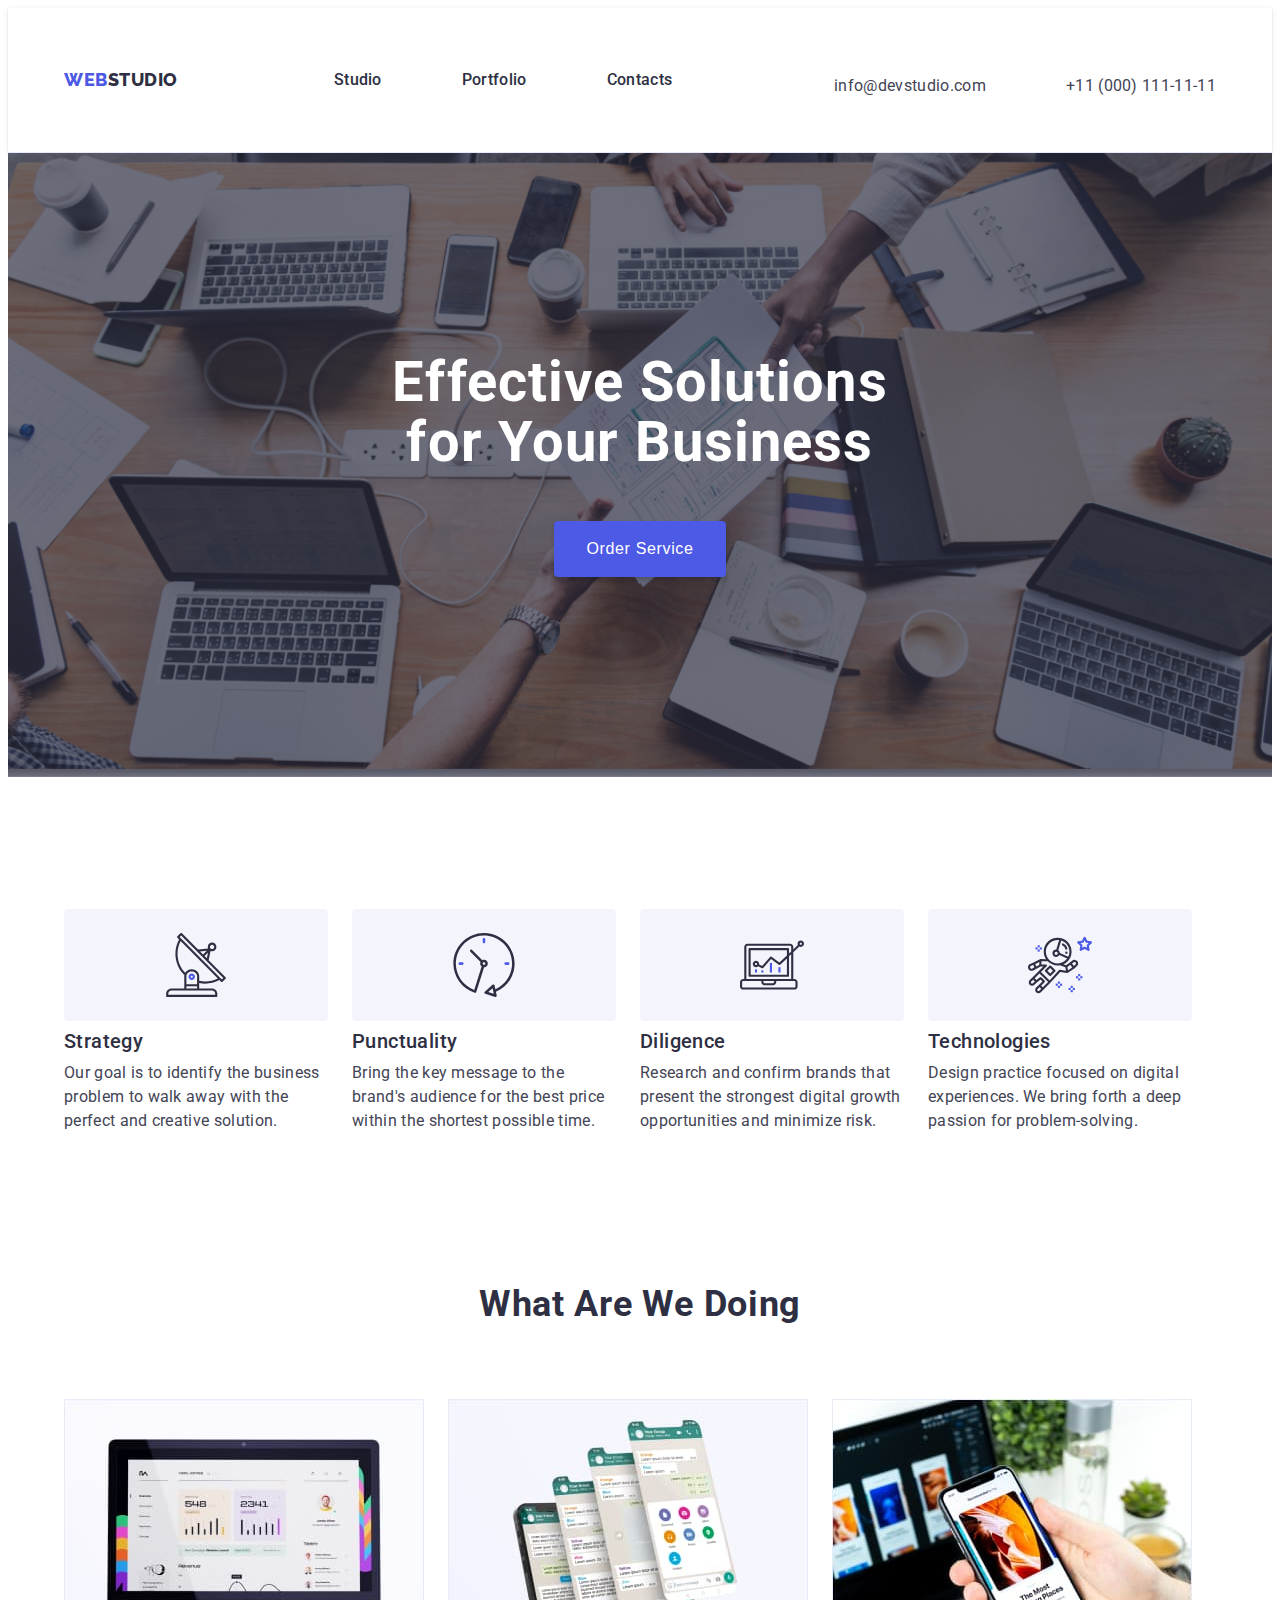
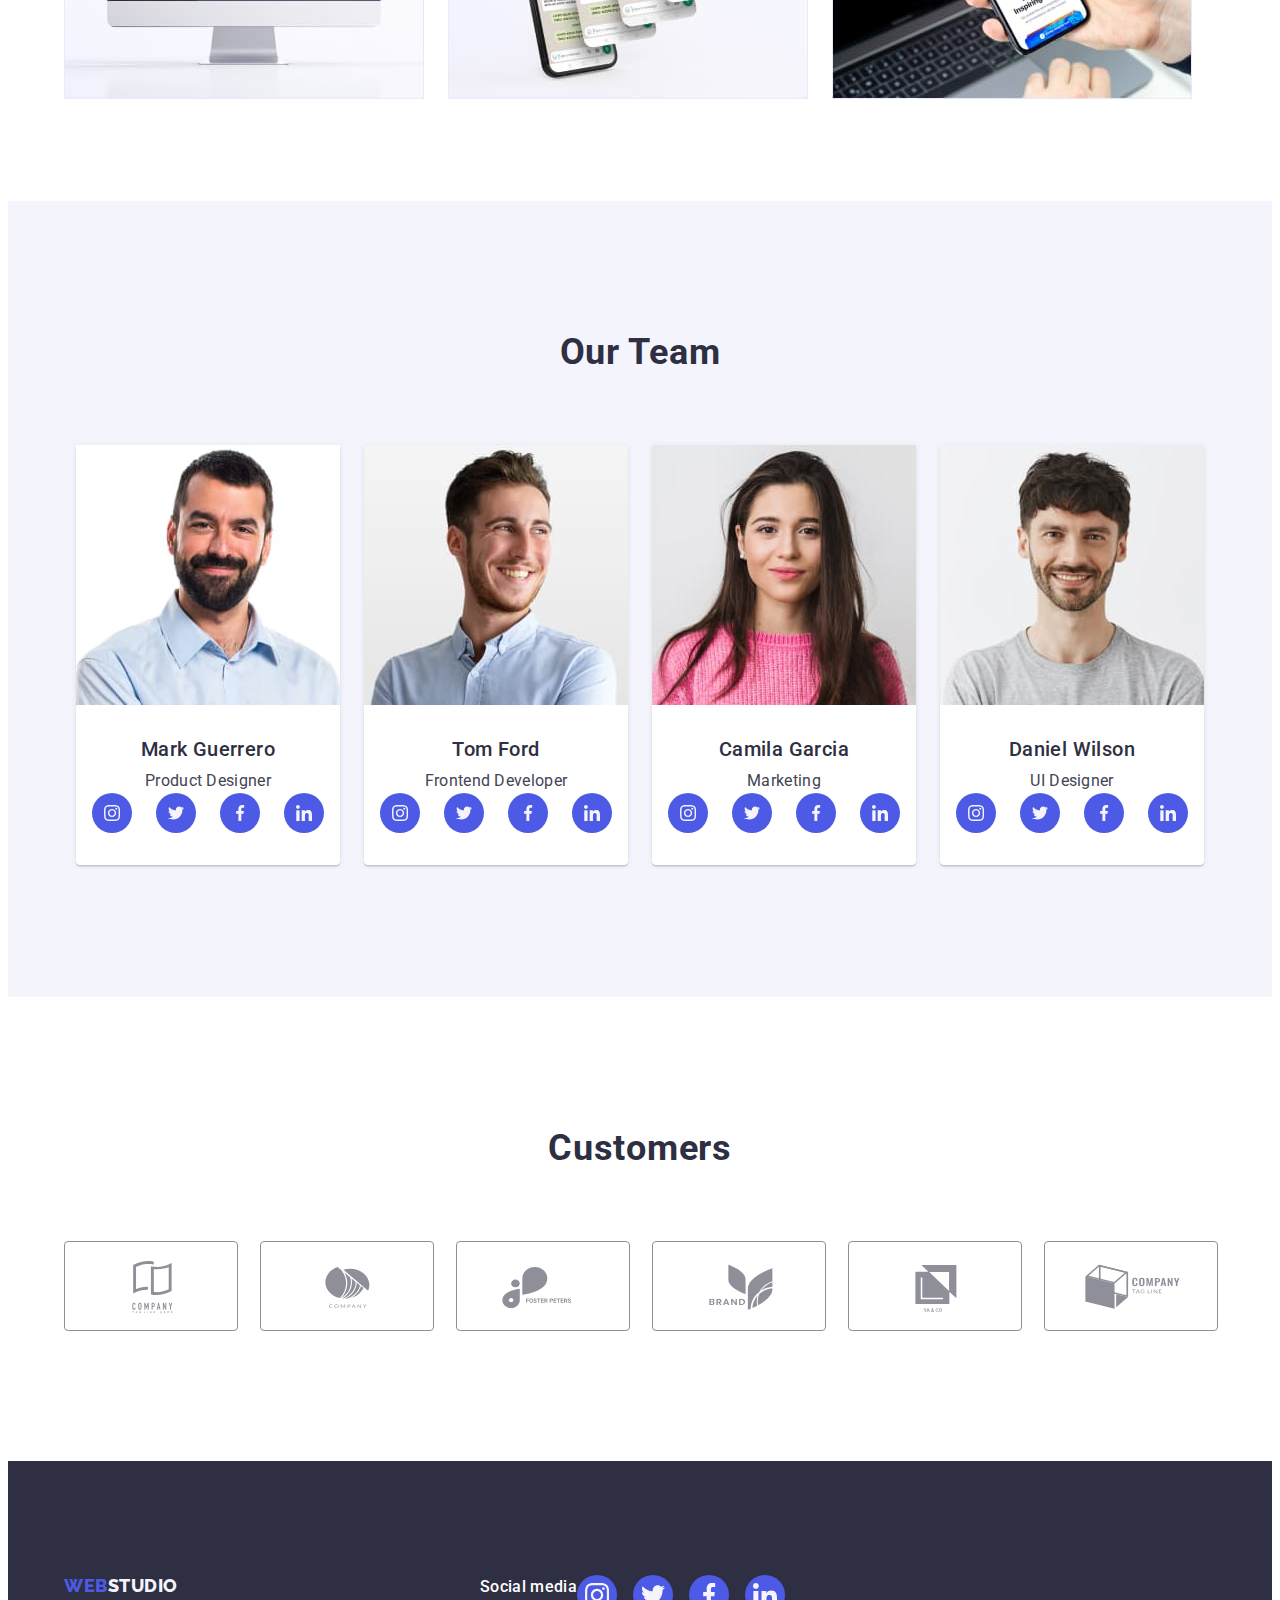
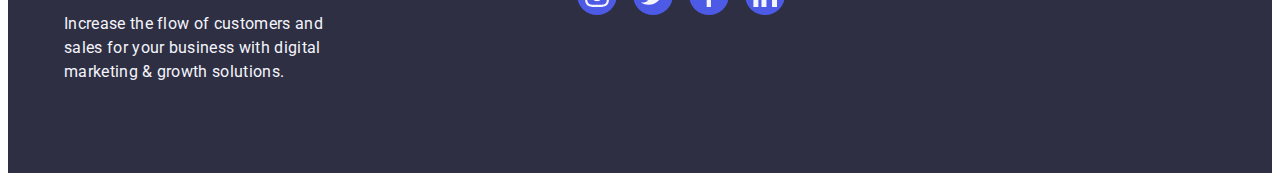
==== index.html @ e4bc9006 "Initial commit" ====
<!DOCTYPE html>
<html lang="en">
  <head>
    <meta charset="UTF-8" />
    <meta name="viewport" content="width=device-width, initial-scale=1.0" />
    <title>Webstudio</title>
    <link
      rel="stylesheet"
      href="https://cdnjs.cloudflare.com/ajax/libs/modern-normalize/2.0.0/modern-normalize.min.css"
      integrity="sha512-4xo8blKMVCiXpTaLzQSLSw3KFOVPWhm/TRtuPVc4WG6kUgjH6J03IBuG7JZPkcWMxJ5huwaBpOpnwYElP/m6wg=="
      crossorigin="anonymous"
      referrerpolicy="no-referrer"
    />
    <link rel="preconnect" href="https://fonts.googleapis.com" />
    <link rel="preconnect" href="https://fonts.gstatic.com" crossorigin />
    <link
      href="https://fonts.googleapis.com/css2?family=Raleway:wght@800&family=Roboto:wght@400;500;700&display=swap"
      rel="stylesheet"
    />
    <link rel="stylesheet" href="./css/styles.css" />
  </head>

  <body>
    <header class="header">
      <div class="container header-container">
        <nav class="page-navigation">
          <a class="logo-link link" href="./index.html"
            >Web<span class="web-logo">Studio</span></a
          >

          <ul class="menu list">
            <li class="header-menu-link">
              <a class="menu-item link" href="./index.html">Studio</a>
            </li>
            <li class="header-menu-link">
              <a class="menu-item link" href="./portfolio.html">Portfolio</a>
            </li>
            <li class="header-menu-link">
              <a class="menu-item link" href="">Contacts</a>
            </li>
          </ul>
        </nav>

        <address class="address">
          <ul class="address-list list">
            <li class="address-iteam">
              <a class="contact link" href="mailto:info@devstudio.com"
                >info@devstudio.com</a
              >
            </li>
            <li class="address-iteam">
              <a class="contact link" href="tel:+110001111111"
                >+11 (000) 111-11-11</a
              >
            </li>
          </ul>
        </address>
      </div>
    </header>

    <main>
      <!-- ===========
        SECTION_1
      =========== -->

      <section class="hero">
        <div class="container">
          <h1 class="title-hero">Effective Solutions for Your Business</h1>
          <button class="main-button" type="button">Order Service</button>
        </div>
      </section>

      <!-- ===========
          SECTION_2
      =========== -->

      <section class="second-section">
        <div class="container">
          <h2 class="visually-hidden description">Description</h2>
          <ul class="second-section-list list">
            <li class="second-section-items">
              <div class="second-section-icon">
                <svg width="64" height="64">
                  <use href="./images/icons.svg#icon-antena"></use>
                </svg>
              </div>
              <h3 class="about-us">Strategy</h3>
              <p class="about-us-description">
                Our goal is to identify the business problem to walk away with
                the perfect and creative solution.
              </p>
            </li>
            <li class="second-section-items">
              <div class="second-section-icon">
                <svg width="64" height="64">
                  <use href="./images/icons.svg#icon-clock"></use>
                </svg>
              </div>
              <h3 class="about-us">Punctuality</h3>
              <p class="about-us-description">
                Bring the key message to the brand's audience for the best price
                within the shortest possible time.
              </p>
            </li>
            <li class="second-section-items">
              <div class="second-section-icon">
                <svg width="64" height="64">
                  <use href="./images/icons.svg#icon-diagram"></use>
                </svg>
              </div>
              <h3 class="about-us">Diligence</h3>
              <p class="about-us-description">
                Research and confirm brands that present the strongest digital
                growth opportunities and minimize risk.
              </p>
            </li>
            <li class="second-section-items">
              <div class="second-section-icon">
                <svg width="64" height="64">
                  <use href="./images/icons.svg#icon-astronaut"></use>
                </svg>
              </div>
              <h3 class="about-us">Technologies</h3>
              <p class="about-us-description">
                Design practice focused on digital experiences. We bring forth a
                deep passion for problem-solving.
              </p>
            </li>
          </ul>
        </div>
      </section>

      <!-- ===========
          SECTION_3
      =========== -->

      <section class="our-service-section">
        <div class="container">
          <h2 class="title-what-we-are-doing">What are we doing</h2>
          <ul class="our-service-list list">
            <li class="photo-service-list">
              <img
                src="./images/what_we_are_doing/img1.jpg"
                width="360"
                height="300"
                alt="computer_picture"
              />
            </li>
            <li class="photo-service-list">
              <img
                src="./images/what_we_are_doing/img2.jpg"
                width="360"
                height="300"
                alt="phone_screen_picture"
              />
            </li>
            <li class="photo-service-list">
              <img
                src="./images/what_we_are_doing/img3.jpg"
                width="360"
                height="300"
                alt="phone_picture"
              />
            </li>
          </ul>
        </div>
      </section>

      <!-- ===========
          SECTION_4
      =========== -->

      <section class="team-section">
        <div class="container">
          <h2 class="our-team-title">Our Team</h2>
          <ul class="team-photo-list list">
            <li class="staff-photo">
              <img
                src="./images/employees/mark_guerrero.jpg"
                alt="employee photo"
                width="264"
                height="260"
              />
              <div class="team-container">
                <h3 class="staff-title">Mark Guerrero</h3>
                <p class="team-positions">Product Designer</p>
                <ul class="social-staff-list list">
                  <li class="staff-icons-list">
                    <a class="social-link" href="">
                      <svg class="social-icons" width="16" height="16">
                        <use href="./images/icons.svg#icon-instagram"></use>
                      </svg>
                    </a>
                  </li>
                  <li class="staff-icons-list">
                    <a class="social-link" href="">
                      <svg class="social-icons" width="16" height="16">
                        <use href="./images/icons.svg#icon-twitter"></use>
                      </svg>
                    </a>
                  </li>
                  <li class="staff-icons-list">
                    <a class="social-link" href="">
                      <svg class="social-icons" width="16" height="16">
                        <use href="./images/icons.svg#icon-facebook"></use>
                      </svg>
                    </a>
                  </li>
                  <li class="staff-icons-list">
                    <a class="social-link" href="">
                      <svg class="social-icons" width="16" height="16">
                        <use href="./images/icons.svg#icon-linkedin"></use>
                      </svg>
                    </a>
                  </li>
                </ul>
              </div>
            </li>
            <li class="staff-photo">
              <img
                src="./images/employees/tom_ford.jpg"
                alt="employee photo"
                width="264"
                height="260"
              />
              <div class="team-container">
                <h3 class="staff-title">Tom Ford</h3>
                <p class="team-positions">Frontend Developer</p>
                <ul class="social-staff-list list">
                  <li class="staff-icons-list">
                    <a class="social-link" href="">
                      <svg class="social-icons" width="16" height="16">
                        <use href="./images/icons.svg#icon-instagram"></use>
                      </svg>
                    </a>
                  </li>
                  <li class="staff-icons-list">
                    <a class="social-link" href="">
                      <svg class="social-icons" width="16" height="16">
                        <use href="./images/icons.svg#icon-twitter"></use>
                      </svg>
                    </a>
                  </li>
                  <li class="staff-icons-list">
                    <a class="social-link" href="">
                      <svg class="social-icons" width="16" height="16">
                        <use href="./images/icons.svg#icon-facebook"></use>
                      </svg>
                    </a>
                  </li>
                  <li class="staff-icons-list">
                    <a class="social-link" href="">
                      <svg class="social-icons" width="16" height="16">
                        <use href="./images/icons.svg#icon-linkedin"></use>
                      </svg>
                    </a>
                  </li>
                </ul>
              </div>
            </li>
            <li class="staff-photo">
              <img
                src="./images/employees/camila_garcia.jpg"
                alt="employee photo"
                width="264"
                height="260"
              />
              <div class="team-container">
                <h3 class="staff-title">Camila Garcia</h3>
                <p class="team-positions">Marketing</p>
                <ul class="social-staff-list list">
                  <li class="staff-icons-list">
                    <a class="social-link" href="">
                      <svg class="social-icons" width="16" height="16">
                        <use href="./images/icons.svg#icon-instagram"></use>
                      </svg>
                    </a>
                  </li>
                  <li class="staff-icons-list">
                    <a class="social-link" href="">
                      <svg class="social-icons" width="16" height="16">
                        <use href="./images/icons.svg#icon-twitter"></use>
                      </svg>
                    </a>
                  </li>
                  <li class="staff-icons-list">
                    <a class="social-link" href="">
                      <svg class="social-icons" width="16" height="16">
                        <use href="./images/icons.svg#icon-facebook"></use>
                      </svg>
                    </a>
                  </li>
                  <li class="staff-icons-list">
                    <a class="social-link" href="">
                      <svg class="social-icons" width="16" height="16">
                        <use href="./images/icons.svg#icon-linkedin"></use>
                      </svg>
                    </a>
                  </li>
                </ul>
              </div>
            </li>
            <li class="staff-photo">
              <img
                src="./images/employees/daniel_wilson.jpg"
                alt="employee photo"
                width="264"
                height="260"
              />
              <div class="team-container">
                <h3 class="staff-title">Daniel Wilson</h3>
                <p class="team-positions">UI Designer</p>
                <ul class="social-staff-list list">
                  <li class="staff-icons-list">
                    <a class="social-link" href="">
                      <svg class="social-icons" width="16" height="16">
                        <use href="./images/icons.svg#icon-instagram"></use>
                      </svg>
                    </a>
                  </li>
                  <li class="staff-icons-list">
                    <a class="social-link" href="">
                      <svg class="social-icons" width="16" height="16">
                        <use href="./images/icons.svg#icon-twitter"></use>
                      </svg>
                    </a>
                  </li>
                  <li class="staff-icons-list">
                    <a class="social-link" href="">
                      <svg class="social-icons" width="16" height="16">
                        <use href="./images/icons.svg#icon-facebook"></use>
                      </svg>
                    </a>
                  </li>
                  <li class="staff-icons-list">
                    <a class="social-link" href="">
                      <svg class="social-icons" width="16" height="16">
                        <use href="./images/icons.svg#icon-linkedin"></use>
                      </svg>
                    </a>
                  </li>
                </ul>
              </div>
            </li>
          </ul>
        </div>
      </section>

      <!-- =====SECTION 5=====
      =================== -->

      <section class="logos-section">
        <div class="container logo-company-div">
          <h2 class="customers-title">Customers</h2>
          <ul class="logo-company list">
            <li class="logo-company-list">
              <a class="logo-company-link" href="">
                <svg class="logo-company-svg" width="104" height="56">
                  <use href="./images/icons.svg#icon-logo-company-1"></use>
                </svg>
              </a>
            </li>
            <li class="logo-company-list">
              <a class="logo-company-link" href="">
                <svg class="logo-company-svg" width="104" height="56">
                  <use href="./images/icons.svg#icon-logo-company-2"></use>
                </svg>
              </a>
            </li>
            <li class="logo-company-list">
              <a class="logo-company-link" href="">
                <svg class="logo-company-svg" width="104" height="56">
                  <use href="./images/icons.svg#icon-logo-company-3"></use>
                </svg>
              </a>
            </li>
            <li class="logo-company-list">
              <a class="logo-company-link" href="">
                <svg class="logo-company-svg" width="104" height="56">
                  <use href="./images/icons.svg#icon-logo-company-4"></use>
                </svg>
              </a>
            </li>
            <li class="logo-company-list">
              <a class="logo-company-link" href="">
                <svg class="logo-company-svg" width="104" height="56">
                  <use href="./images/icons.svg#icon-logo-company-5"></use>
                </svg>
              </a>
            </li>
            <li class="logo-company-list">
              <a class="logo-company-link" href="">
                <svg class="logo-company-svg" width="104" height="56">
                  <use href="./images/icons.svg#icon-logo-company-6"></use>
                </svg>
              </a>
            </li>
          </ul>
        </div>
      </section>
    </main>
    <!-- ===========
          FOOTER
      =========== -->
    <footer class="footer-figuration">
      <div class="footer-container container">
        <div class="logo-footer-div">
          <a class="logo-footer-link logo-link link" href="./index.html"
            >Web<span class="web-logo-footer">Studio</span></a
          >
          <p class="footer-text">
            Increase the flow of customers and sales for your business with
            digital marketing & growth solutions.
          </p>
        </div>
        <div class="social-links-footer">
          <p class="social-media-paragraph">Social media</p>
          <ul class="social-staff-list-footer list">
            <li class="staff-icons-list-footer">
              <a class="social-link-footer" href="">
                <svg class="social-icons-footer" width="24" height="24">
                  <use href="./images/icons.svg#icon-instagram"></use>
                </svg>
              </a>
            </li>
            <li class="staff-icons-list-footer">
              <a class="social-link-footer" href="">
                <svg class="social-icons-footer" width="24" height="24">
                  <use href="./images/icons.svg#icon-twitter"></use>
                </svg>
              </a>
            </li>
            <li class="staff-icons-list-footer">
              <a class="social-link-footer" href="">
                <svg class="social-icons-footer" width="24" height="24">
                  <use href="./images/icons.svg#icon-facebook"></use>
                </svg>
              </a>
            </li>
            <li class="staff-icons-list-footer">
              <a class="social-link-footer" href="">
                <svg class="social-icons-footer" width="24" height="24">
                  <use href="./images/icons.svg#icon-linkedin"></use>
                </svg>
              </a>
            </li>
          </ul>
        </div>
      </div>
    </footer>
  </body>
</html>
---- css/styles.css ----
/* ---ROOTS--- */

:root {
    --main-text-font: "Roboto", sans-serif;
    --secondary-text-font: "Raleway", sans-serif;
    --main-text-color: #2E2F42;
    --secondary-text-color: #434455;
    --additional-text-color: #FFF;
    --white-background-color: #FFF;
    --navy-background-color: #2E2F42;
    --additional-background-color: #F4F4FD;
    --cornflower-color: #E7E9FC;
    --purple-color: #4D5AE5;
    --ocean-button-color: #404BBF;
    --lightslate-color: #8E8F99; 
}

/* ----GENERAL---- */

.list {
    list-style: none;
}

.link {
    text-decoration: none;
}

body {
    font-family: var(--main-text-font);
    background-color: #FFF;
    font-size: 36px;
    line-height: 1.1;
    color: var(--secondary-text-color);
}

h1,h2,h3,p {
    margin-top: 0;
    margin-bottom: 0;
}

ul,ol {
    margin-top: 0;
    margin-bottom: 0;
    padding-left: 0;
}

img {
    display: block;
    max-width: 100%;
}

button {
    cursor: pointer;
}

/* -----HEADER---- */


.container {
    max-width: 1152px;
    padding: 12px 12px;
    margin: 0 auto;
}

.header {
border-bottom: 1px solid var(--cornflower-color);
box-shadow: 0px 2px 1px rgba(46, 47, 66, 0.08), 0px 1px 1px rgba(46, 47, 66, 0.16), 0px 1px 6px rgba(46, 47, 66, 0.08);
}

.header-container {
display: flex;
justify-content: space-between;
align-items: center;
}

.page-navigation{
    padding: 24px 0px;
    display: flex;
    align-items: center;
}

.logo-link {
    margin-right: 76px;
    font-family: var(--secondary-text-font);
    color: #4D5AE5;
    font-size: 18px;
    font-weight: 800;
    line-height: 1.17;
    letter-spacing: 0.54px;
    text-transform: uppercase;
    /* padding: 24px 0px; */
    display: flex;

}

.web-logo {
    color: #2E2F42;
    display: flex;
}

.web-logo-footer {
    color: #F4F4FD;
}

.menu {
    color: var(--main-text-color);
    font-size: 18px;
    font-weight: 800;
    line-height: 1.16;
    letter-spacing: 0.54px;
    display: flex;
    align-items: center;
    gap: 40px;
}
.menu:not(:first-child) {
    margin-left: 40px;
}
.menu-item {
    color: var(--main-text-color);
    font-family: var(--main-text-font);
    font-size: 16px;
    font-weight: 500;
    line-height: 1.5;
    letter-spacing: 0.32px;
    padding: 24px 0;
}

.menu-item:active,
.menu-item:hover,
.menu-item:focus {
    color: var(--ocean-button-color);
    text-decoration: underline;
    border: 1px solid transparent;
}


.header-menu-link {
margin-left: 40px;
padding: 24px 0;
}

.contact {
    color: var(--secondary-text-color);
    font-size: 16px;
    font-weight: 400;
    line-height: 1.5;
    letter-spacing: 0.32px;
    padding: 24px 0px;
    margin-left: 40px;
}

.contact:hover,
.contact:focus,
.contact:active {
    color: var(--ocean-button-color);
}


.title-hero {
    margin-left: auto;
    margin-right: auto;
    margin-bottom: 48px;
    font-size: 56px;
    font-weight: 700;
    line-height: 1.07;
    letter-spacing: 1.12px;
    color: var(--additional-text-color);
    text-align: center;
    max-width: 496px;
}

.address {
    font-style: normal;
}

.address-list {
    color: var(--secondary-text-color);
    display: flex;
    gap: 40px;
    
}

/* ----MAIN---- */

.hero {

    /* text-align: center; */
    margin: 0 auto;
    padding: 188px 0;
    font-size: 56px;
    font-weight: 700;
    letter-spacing: 0.02em;
    line-height: 1.07;
    max-width: 1440px;
    background-size: cover;
    background-image: linear-gradient(rgba(46, 47, 66, 0.7), rgba(46, 47, 66, 0.7)), url(../images/icons/people-office\.jpg);
    color: var(--white-background-color);
    background-repeat: no-repeat;
    background-position: center;
}

.main-button {
    display: block;
    margin: 0 auto;
    min-width: 169px;
    height: 56px;
    border: none;
    box-shadow: 0px 4px 4px 0px rgba(0, 0, 0, 0.15);
    border-radius: 4px;
    padding: 16px 32px;
    font-size: 16px;
    font-weight: 500;
    letter-spacing: 0.04em;
    line-height: 1.5;
    background-color: var(--purple-color);
    color: var(--additional-text-color);
}



.main-button:hover,
.main-button:focus {
    background-color: var(--ocean-button-color);
}

.main-portfolio-title {
margin-bottom: 8px;
}

.portfolio-buttons {
    display: flex;
    justify-content: center;
    gap: 24px;
    margin-bottom: 72px;
}


.second-page-button {
    font-family: var(--main-text-font);
    padding: 12px 24px;
    font-weight: 500;
    font-size: 16px;
    line-height: 1.5;
    letter-spacing: 0.04em;
    border-radius: 4px;
    border: 1px solid var(--cornflower-color);
    color: var(--purple-color);
    background: var(--additional-background-color);
}

.second-page-button:hover,
.second-page-button:focus {
    box-shadow:0px 3px 1px rgba(0, 0, 0, 0.1),
        0px 2px 1px rgba(0, 0, 0, 0.08),
        0px 2px 2px rgba(0, 0, 0, 0.12);
    background-color: var(--ocean-button-color);
    color: var(--additional-text-color);
    border: 1px solid transparent;
}

/* =========--SECTION_2--========= */

.second-section {
/* margin-top: 120px; */
padding: 120px 0;
}

.second-section-list {
display: flex;
gap: 24px;
margin-bottom: 8px;

}

.second-section-items {
    flex-basis: 264px;
    /* flex-basis:calc(( 100% - 24px * 3 ) / 4 ); */
}

.second-section-icon{
    background-color: var(--additional-background-color);
    height: 112px;
    display: flex;
    justify-content: center;
    align-items: center;
    margin-bottom: 8px;
    border-radius: 4px;
}
.description {
    margin-bottom: 8px;
}

.visually-hidden {
    position: absolute;
    width: 1px;
    height: 1px;
    margin: -1px;
    border: 0;
    padding: 0;

    white-space: nowrap;
    clip-path: inset(100%);
    clip: rect(0 0 0 0);
    overflow: hidden;
}



.about-us {
    font-weight: 500;
    font-size: 20px;
    line-height: 1.2;
    letter-spacing: 0.02em;
    color: var(--main-text-color);
    margin-bottom: 8px;
    
}


.about-us-description {
    font-size: 16px;
    line-height: 1.5;
    letter-spacing: 0.02em;

}

.our-service-section {
    padding-bottom: 90px;
}

.our-service-list {
    display: flex;
    gap: 24px;

}

.service-list {
    width: calc((100% - 48px) / 3);
    font-family: var(--main-text-font);
    font-size: 20px;
    font-weight: 500;
    line-height: 1.2;
    letter-spacing: 0.4px;
    margin-bottom: 8px;
}

.title-what-we-are-doing {

    font-size: 36px;
    font-weight: 700;
    line-height: 1.11;
    letter-spacing: 0.72px;
    text-transform: capitalize;
    text-align: center;
    padding-bottom: 2px;
    color: var(--main-text-color);
    margin-bottom: 72px;
}


.team-section {
    /* color: var(--main-text-color); */
    background-color: var(--additional-background-color);
    padding: 120px 0;
}

.our-team-title {

    font-size: 36px;
    font-weight: 700;
    line-height: 1.11;
    letter-spacing: 0.72px;
    text-transform: capitalize;
    text-align: center;
    color: var(--main-text-color);
    margin-bottom: 72px;

}

.team-positions {
    text-align: center;
    font-size: 16px;
    font-weight: 400;
    line-height: 1.5;
    letter-spacing: 0.32px;
    color: var(--secondary-text-color);

}

.staff-title {
    text-align: center;
    font-size: 20px;
    font-weight: 500;
    line-height: 1.2;
    letter-spacing: 0.4px;
    color: var(--main-text-color);
    margin-bottom: 8px;

}

.staff-photo {
    background-color: #FFF;
    /* width: calc((100% - 72px) / 4); */
    gap: 24px;
    border-radius: 0px 0px 4px 4px;
    box-shadow: 0px 2px 1px 0px rgba(46, 47, 66, 0.08), 0px 1px 1px 0px rgba(46, 47, 66, 0.16), 0px 1px 6px 0px rgba(46, 47, 66, 0.08);
}

.social-link {
    display: flex;
    justify-content: center;
    align-items: center;
    border-radius: 50%;
    width: 100%;
    height: 100%;
    background-color: var(--purple-color);
}

.social-link:hover,
.social-link:focus {
    background-color: var(--ocean-button-color);
}

.social-links-footer {
    display: flex;
}

.social-link-footer {
    display: flex;
    justify-content: center;
    align-items: center;
    border-radius: 50%;
    width: 100%;
    height: 100%;
    background-color: var(--purple-color);  
}

.social-link-footer:hover,
.social-link-footer:focus {
    background-color: #31d0aa;
}

.social-staff-list {
    display: flex;
    gap: 24px;
    justify-content: center;
}

.team-photo-list {
    display: flex;
    gap: 24px;
    justify-content: center;
}

.team-container {
    padding: 32px 0;
    text-align: center;
}

.photo-service-list {
    font-size: 20px;
    font-weight: 500;
    line-height: 1.2;
    letter-spacing: 0.4px;
    color: var(--navy-background-color);

}

.service-list-mark {
    font-size: 16px;
    font-weight: 400;
    line-height: 1.5;
    letter-spacing: 0.32px;
    color: var(--secondary-text-color);
}

.customers-title {

    margin-bottom:72px;
    font-size: 36px;
    font-weight: 700;
    letter-spacing: 0.72px;
    line-height: 1.11;
    text-align: center;
    text-transform: capitalize;
    color: var(--main-text-color);
}

.logos-section {
    padding-bottom: 120px;
    padding-top: 120px;
}

.logo-company {
    display: flex;
    gap: 24px;
    justify-content: center;
}

.logo-company-list {
    width: calc((100% - 120px) / 6);
    height: 88px;
}

.logo-company-link {
    width: 100%;
    height: 100%;
    border: 1px solid #8e8f99;
    border-radius:4px;
    display: flex;
    align-items: center;
    justify-content: center;
    color: var(--lightslate-color);
}

.logo-company-link:hover,
.logo-company-link:focus {
    border-color: var(--ocean-button-color);
    color: var(--ocean-button-color);
}

.logo-company-svg {
    fill: currentColor;
}


.footer-figuration {
    background-color: var(--navy-background-color);
    height: 312px;
    padding: 0 0;
}

.footer-text {
    margin-bottom: 100px;
    font-size: 16px;
    font-weight: 400;
    line-height: 1.5;
    letter-spacing: 0.32px;
    color: var(--additional-background-color);
    max-width: 296px;
}

.logo-footer-link {
    display: inline-block;
    margin-top: 102px;
    margin-bottom: 16px;
}

.social-media-footer-title{
    color: var(--main-text-color);
}

.footer-container {
    display: flex;
    align-items: baseline;
}

.logo-footer-div {
    margin-right: 120px;
}


.gallery-item {
flex-basis: calc((100% - 48px) / 3);
}

.gallery-item-link {
    display: block;
}
.gallery-item-link:hover,
.gallery-item-link:focus{
box-shadow: 0px 1px 6px rgba(46, 47, 66, 0.08),
    0px 1px 1px rgba(46, 47, 66, 0.16),
    0px 2px 1px rgba(46, 47, 66, 0.08);
}

.gallery-content {
border: 1px solid var(--cornflower-color);
padding: 32px 16px;
border-top: none;
margin-bottom: 8px;
}

.gallery {
display: flex;
flex-wrap: wrap;
gap: 48px 24px;
margin-bottom: 120px;
}

.main-section {
padding-top: 96px;
padding-bottom: 120px;
}

.social-links-footer{
display: flex;
}

.social-icons{
fill: var(--additional-background-color);
}

.social-media-paragraph {
    font-weight: 500;
    font-size: 16px;
    line-height: 1.5;
    letter-spacing: 0.02em;
    color: var(--additional-text-color);
    margin-bottom: 16px;
}
.social-staff-list-footer {
    display: flex;
    gap: 16px;
}

.staff-icons-list {
    width: 40px;
    height: 40px;    
}

.staff-icons-list-footer {
    width: 40px;
    height: 40px;
}

.social-icons-footer {
fill: var(--additional-background-color);
}
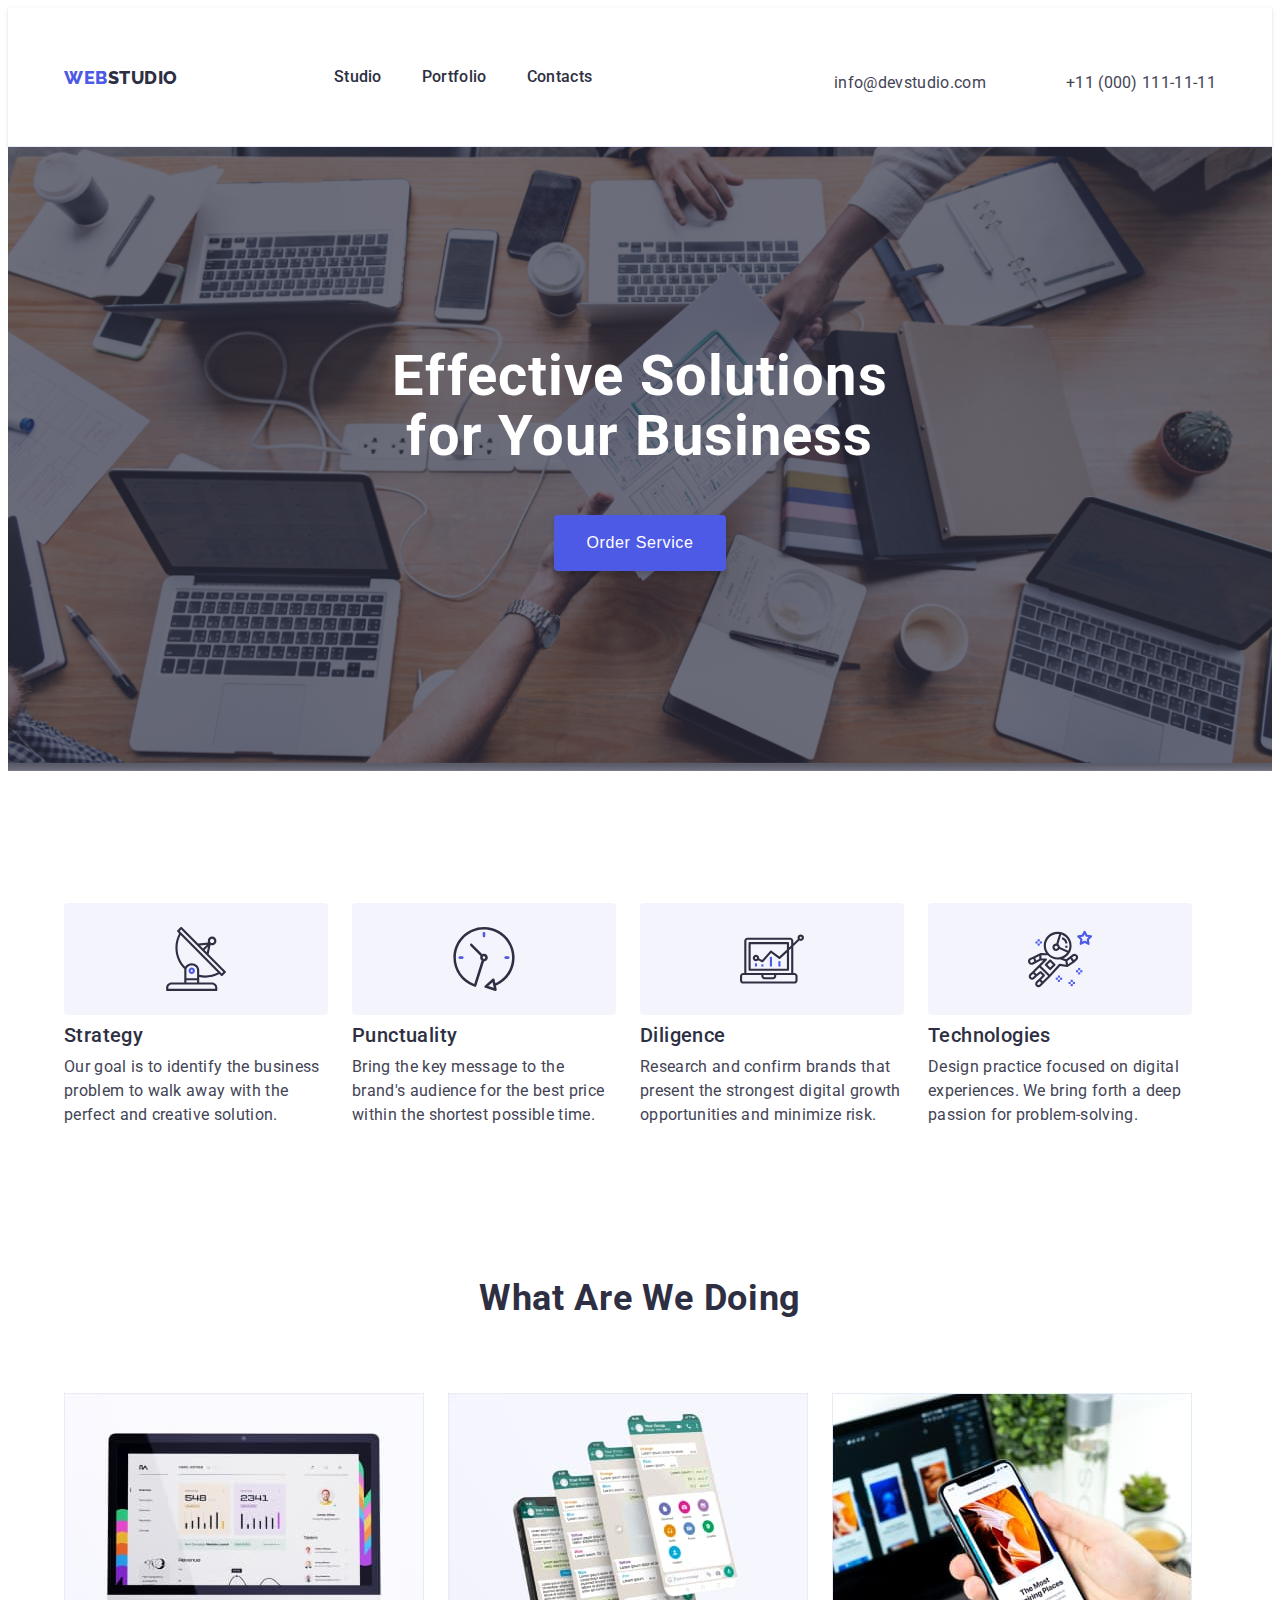
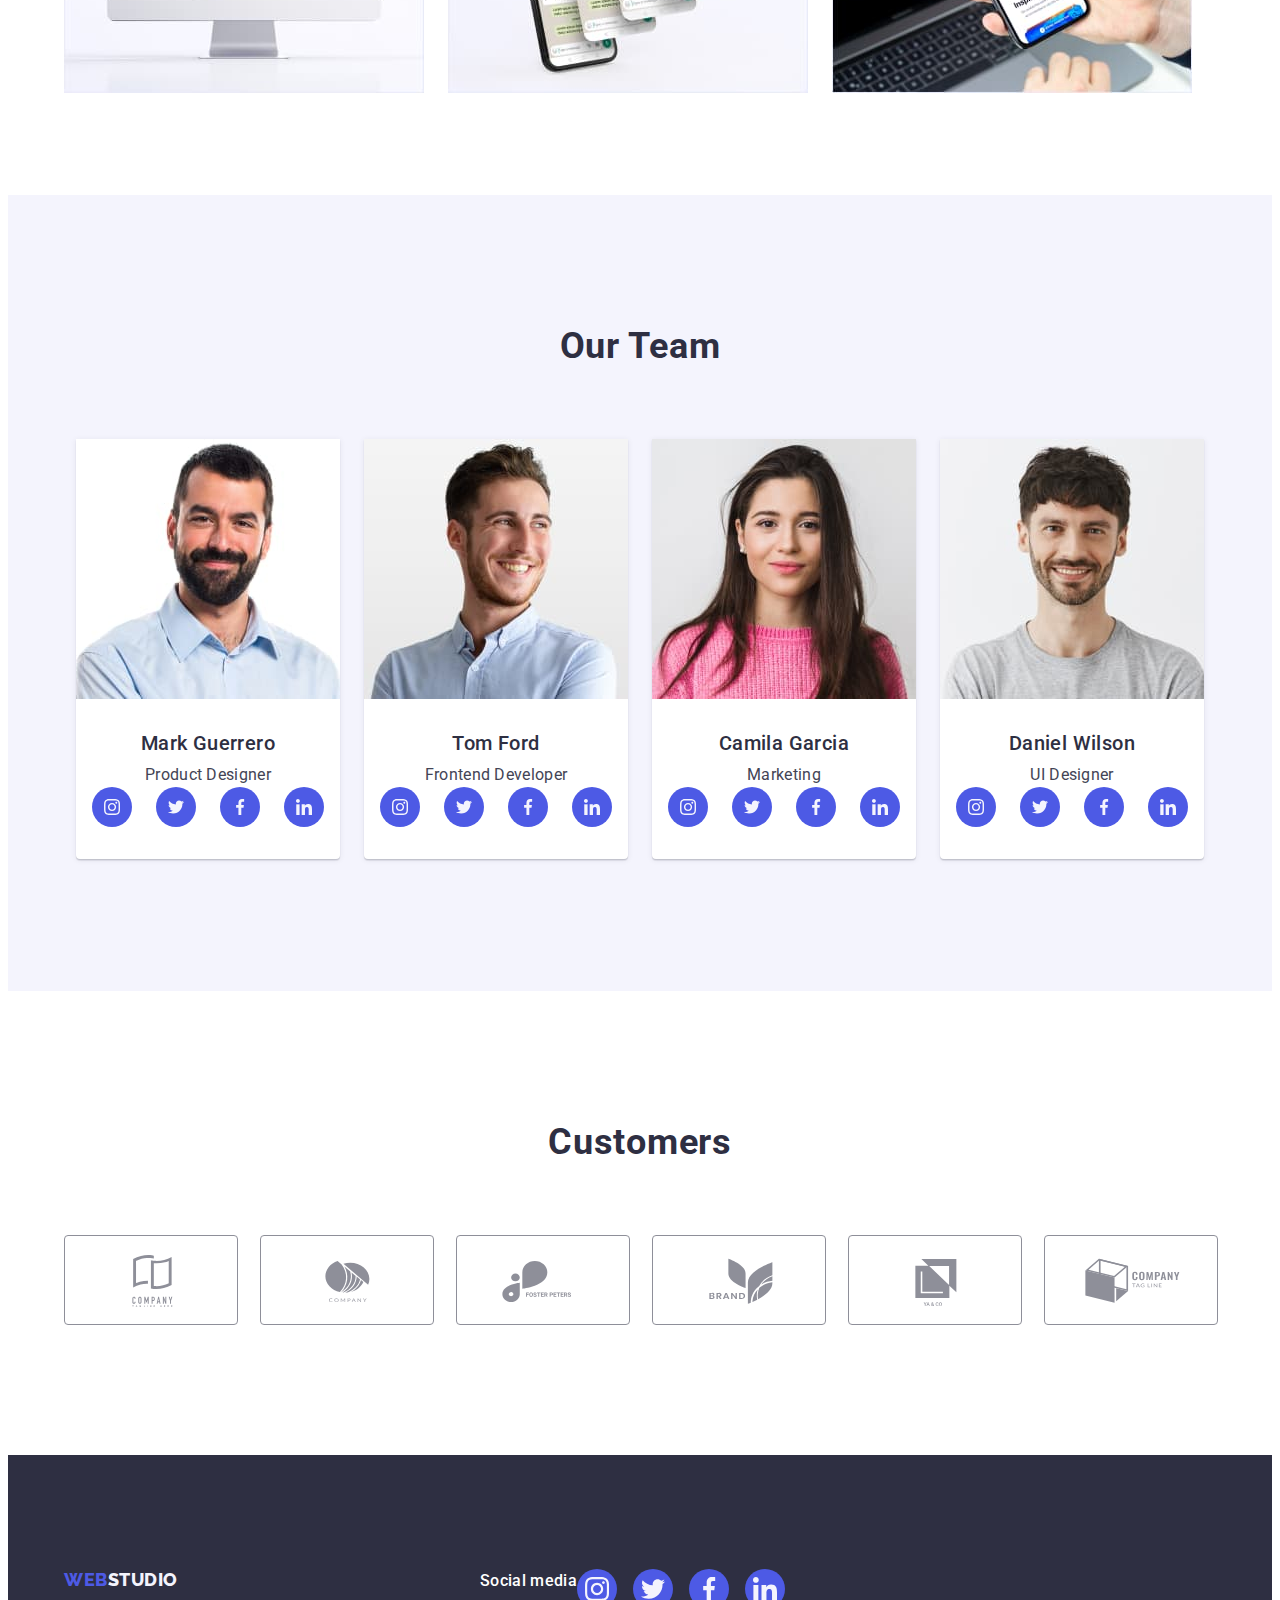
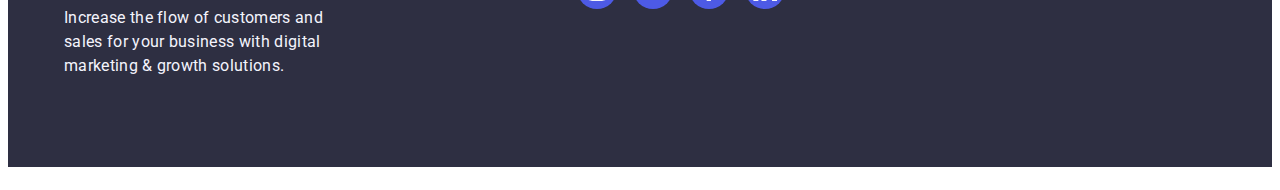
==== commit 286add94: "push" ====
--- a/index.html
+++ b/index.html
@@ -30,13 +30,17 @@
 
           <ul class="menu list">
             <li class="header-menu-link">
-              <a class="menu-item link" href="./index.html">Studio</a>
+              <a class="menu-item nav-active-link link" href="./index.html"
+                >Studio</a
+              >
             </li>
             <li class="header-menu-link">
-              <a class="menu-item link" href="./portfolio.html">Portfolio</a>
+              <a class="menu-item nav-active-link link" href="./portfolio.html"
+                >Portfolio</a
+              >
             </li>
             <li class="header-menu-link">
-              <a class="menu-item link" href="">Contacts</a>
+              <a class="menu-item nav-active-link link" href="">Contacts</a>
             </li>
           </ul>
         </nav>
@@ -66,7 +70,9 @@
       <section class="hero">
         <div class="container">
           <h1 class="title-hero">Effective Solutions for Your Business</h1>
-          <button class="main-button" type="button">Order Service</button>
+          <button class="main-button" type="button" data-modal-open>
+            Order Service
+          </button>
         </div>
       </section>
 
@@ -416,28 +422,28 @@
         <div class="social-links-footer">
           <p class="social-media-paragraph">Social media</p>
           <ul class="social-staff-list-footer list">
-            <li class="staff-icons-list-footer">
+            <li class="icons-list-footer">
               <a class="social-link-footer" href="">
                 <svg class="social-icons-footer" width="24" height="24">
                   <use href="./images/icons.svg#icon-instagram"></use>
                 </svg>
               </a>
             </li>
-            <li class="staff-icons-list-footer">
+            <li class="icons-list-footer">
               <a class="social-link-footer" href="">
                 <svg class="social-icons-footer" width="24" height="24">
                   <use href="./images/icons.svg#icon-twitter"></use>
                 </svg>
               </a>
             </li>
-            <li class="staff-icons-list-footer">
+            <li class="icons-list-footer">
               <a class="social-link-footer" href="">
                 <svg class="social-icons-footer" width="24" height="24">
                   <use href="./images/icons.svg#icon-facebook"></use>
                 </svg>
               </a>
             </li>
-            <li class="staff-icons-list-footer">
+            <li class="icons-list-footer">
               <a class="social-link-footer" href="">
                 <svg class="social-icons-footer" width="24" height="24">
                   <use href="./images/icons.svg#icon-linkedin"></use>
@@ -448,5 +454,15 @@
         </div>
       </div>
     </footer>
+    <div class="modal is-hidden" data-modal>
+      <div class="backdrop">
+        <button class="close-button" type="button" data-modal-close>
+          <svg class="modal-btn-close">
+            <use href="./images/icons.svg#icon-close-cross"></use>
+          </svg>
+        </button>
+      </div>
+    </div>
+    <script src="./js/modal.js"></script>
   </body>
 </html>
--- a/css/styles.css
+++ b/css/styles.css
@@ -10,9 +10,12 @@
     --navy-background-color: #2E2F42;
     --additional-background-color: #F4F4FD;
     --cornflower-color: #E7E9FC;
+    --dairy-color: #FCFCFC;
     --purple-color: #4D5AE5;
     --ocean-button-color: #404BBF;
     --lightslate-color: #8E8F99; 
+    --timing-function: cubic-bezier(0.4, 0, 0.2, 1);
+    --duration: 250ms;
 }
 
 /* ----GENERAL---- */
@@ -103,36 +106,47 @@
 }
 
 .menu {
-    color: var(--main-text-color);
-    font-size: 18px;
-    font-weight: 800;
-    line-height: 1.16;
-    letter-spacing: 0.54px;
+    font-size: 16px;
+    font-weight: 500;
+    line-height: 1.15;
+    letter-spacing: 0.32px;
     display: flex;
     align-items: center;
-    gap: 40px;
-}
+}
+
 .menu:not(:first-child) {
     margin-left: 40px;
 }
+
 .menu-item {
     color: var(--main-text-color);
-    font-family: var(--main-text-font);
-    font-size: 16px;
-    font-weight: 500;
-    line-height: 1.5;
-    letter-spacing: 0.32px;
-    padding: 24px 0;
-}
-
-.menu-item:active,
+    display: inline-block;
+    transition-property: color;
+    transition-duration: transform var(--duration);
+    transition-timing-function: var(--timing-function);
+    
+}
 .menu-item:hover,
 .menu-item:focus {
     color: var(--ocean-button-color);
-    text-decoration: underline;
-    border: 1px solid transparent;
-}
-
+}
+
+.nav-active-link {
+    position: relative;
+}
+
+.nav-active-link::after {
+    position: absolute;
+    left: 0;
+    bottom: -1px;
+    /* top: calc(100% - 4px); */
+    display: block;
+    content: ;
+    width: 100%;
+    height: 4px;
+    border-radius: 2px;
+    color: var(--ocean-button-color);
+}
 
 .header-menu-link {
 margin-left: 40px;
@@ -147,11 +161,13 @@
     letter-spacing: 0.32px;
     padding: 24px 0px;
     margin-left: 40px;
+    transition-property: color;
+    transition-duration: transform var(--duration);
+    transition-timing-function: var(--timing-function);
 }
 
 .contact:hover,
-.contact:focus,
-.contact:active {
+.contact:focus {
     color: var(--ocean-button-color);
 }
 
@@ -214,6 +230,9 @@
     line-height: 1.5;
     background-color: var(--purple-color);
     color: var(--additional-text-color);
+    transition-duration: transform var(--duration);
+    transition-property: color;
+    transition-timing-function: var(--timing-function);
 }
 
 
@@ -224,7 +243,7 @@
 }
 
 .main-portfolio-title {
-margin-bottom: 8px;
+    margin-bottom: 8px;
 }
 
 .portfolio-buttons {
@@ -246,13 +265,16 @@
     border: 1px solid var(--cornflower-color);
     color: var(--purple-color);
     background: var(--additional-background-color);
+    transition-duration: transform var(--duration);
+    transition-property: color;
+    transition-timing-function: var(--timing-function);
 }
 
 .second-page-button:hover,
 .second-page-button:focus {
     box-shadow:0px 3px 1px rgba(0, 0, 0, 0.1),
-        0px 2px 1px rgba(0, 0, 0, 0.08),
-        0px 2px 2px rgba(0, 0, 0, 0.12);
+    0px 2px 1px rgba(0, 0, 0, 0.08),
+    0px 2px 2px rgba(0, 0, 0, 0.12);
     background-color: var(--ocean-button-color);
     color: var(--additional-text-color);
     border: 1px solid transparent;
@@ -277,7 +299,7 @@
     /* flex-basis:calc(( 100% - 24px * 3 ) / 4 ); */
 }
 
-.second-section-icon{
+.second-section-icon {
     background-color: var(--additional-background-color);
     height: 112px;
     display: flex;
@@ -331,11 +353,14 @@
 .our-service-list {
     display: flex;
     gap: 24px;
-
+    font-size: 20px;
+    font-weight: 500;
+    line-height: 1.2;
+    letter-spacing: 0.4px;
+    width: calc((100% - 24px * 2px) / 3);
 }
 
 .service-list {
-    width: calc((100% - 48px) / 3);
     font-family: var(--main-text-font);
     font-size: 20px;
     font-weight: 500;
@@ -345,7 +370,6 @@
 }
 
 .title-what-we-are-doing {
-
     font-size: 36px;
     font-weight: 700;
     line-height: 1.11;
@@ -365,7 +389,6 @@
 }
 
 .our-team-title {
-
     font-size: 36px;
     font-weight: 700;
     line-height: 1.11;
@@ -414,6 +437,9 @@
     width: 100%;
     height: 100%;
     background-color: var(--purple-color);
+    transition-duration: transform var(--duration);
+    transition-property: color;
+    transition-timing-function: var(--timing-function);
 }
 
 .social-link:hover,
@@ -423,6 +449,7 @@
 
 .social-links-footer {
     display: flex;
+    text-align: center;
 }
 
 .social-link-footer {
@@ -511,6 +538,9 @@
     align-items: center;
     justify-content: center;
     color: var(--lightslate-color);
+    transition-duration: transform var(--duration);
+    transition-property: color;
+    transition-timing-function: var(--timing-function);
 }
 
 .logo-company-link:hover,
@@ -567,38 +597,70 @@
 .gallery-item-link {
     display: block;
 }
+
 .gallery-item-link:hover,
-.gallery-item-link:focus{
-box-shadow: 0px 1px 6px rgba(46, 47, 66, 0.08),
+.gallery-item-link:focus {
+    box-shadow: 0px 1px 6px rgba(46, 47, 66, 0.08),
     0px 1px 1px rgba(46, 47, 66, 0.16),
     0px 2px 1px rgba(46, 47, 66, 0.08);
 }
 
+.overlay {
+    position: absolute;
+    display: flex;
+    align-items: center;
+    left: 0;
+    top: 0;
+    width: 100%;
+    height: 100%;
+    font-size: 16px;
+    font-weight: 400;
+    line-height: 1.5;
+    letter-spacing: 0.32px;
+    padding: 40px 32px 164px 32px;
+    color: var(--additional-background-color);
+    background: var(--purple-color);
+    transform: translateY(100%);
+    transition: transform var(--duration);
+    transition-timing-function: var(--timing-function);
+
+}
+
+.gallery-list-overlay-wrapper {
+    position: relative;
+    overflow: hidden;
+}
+
+.gallery-list-overlay-wrapper:hover .overlay {
+    transform: translateY(0%);
+}
+
 .gallery-content {
-border: 1px solid var(--cornflower-color);
-padding: 32px 16px;
-border-top: none;
-margin-bottom: 8px;
+    
+    border: 1px solid var(--cornflower-color);
+    padding: 32px 16px;
+    border-top: none;
+    margin-bottom: 8px;
 }
 
 .gallery {
-display: flex;
-flex-wrap: wrap;
-gap: 48px 24px;
-margin-bottom: 120px;
+    display: flex;
+    flex-wrap: wrap;
+    gap: 48px 24px;
+    margin-bottom: 120px;
 }
 
 .main-section {
-padding-top: 96px;
-padding-bottom: 120px;
-}
-
-.social-links-footer{
-display: flex;
-}
-
-.social-icons{
-fill: var(--additional-background-color);
+    padding-top: 96px;
+    padding-bottom: 120px;
+}
+
+.social-links-footer {
+    display: flex;
+}
+
+.social-icons {
+    fill: var(--additional-background-color);
 }
 
 .social-media-paragraph {
@@ -612,6 +674,10 @@
 .social-staff-list-footer {
     display: flex;
     gap: 16px;
+    transition-duration: transform var(--duration);
+    transition-property: color;
+    transition-timing-function: var(--timing-function);
+
 }
 
 .staff-icons-list {
@@ -619,11 +685,63 @@
     height: 40px;    
 }
 
-.staff-icons-list-footer {
+.icons-list-footer {
     width: 40px;
     height: 40px;
 }
 
 .social-icons-footer {
 fill: var(--additional-background-color);
-}+}
+
+.modal.is-hidden {
+    visibility: hidden;
+    opacity: 0;
+    pointer-events: none;
+    transform: scale(0.5);
+}
+
+.modal {
+    position: fixed;
+    transition-property: visibility, opacity, transform;
+    transition-duration: var(--duration);
+    transition-timing-function: var(--timing-function);
+    width: 100%;
+    height: 100vh;
+    left: 0;
+    top: 0;
+    background: rgba(46, 47, 66, 0.40);
+}
+
+.backdrop {
+    position: absolute;
+    transform: translate(-50%, -50%);
+    left: 50%;
+    top: 50%;
+    width: 408px;
+    height: 584px;
+    border-radius: 4px;
+    background: var(--dairy-color);
+    box-shadow: 0px 2px 1px 0px rgba(0, 0, 0, 0.20), 0px 1px 3px 0px rgba(0, 0, 0, 0.12), 0px 1px 1px 0px rgba(0, 0, 0, 0.14);
+}
+
+.close-button {
+    display: flex;
+    justify-content: center;
+    align-items: center;
+    border-radius: 50%;
+    border: 1px solid rgba(0, 0, 0, 0.10);
+    width: 24px;
+    height: 24px;
+    background-color: var(--cornflower-color);
+    position: absolute;
+    top: 24px;
+    right: 24px;
+        
+}
+
+.modal-btn-close {
+    width: 8px;
+    height: 8px;
+}
+
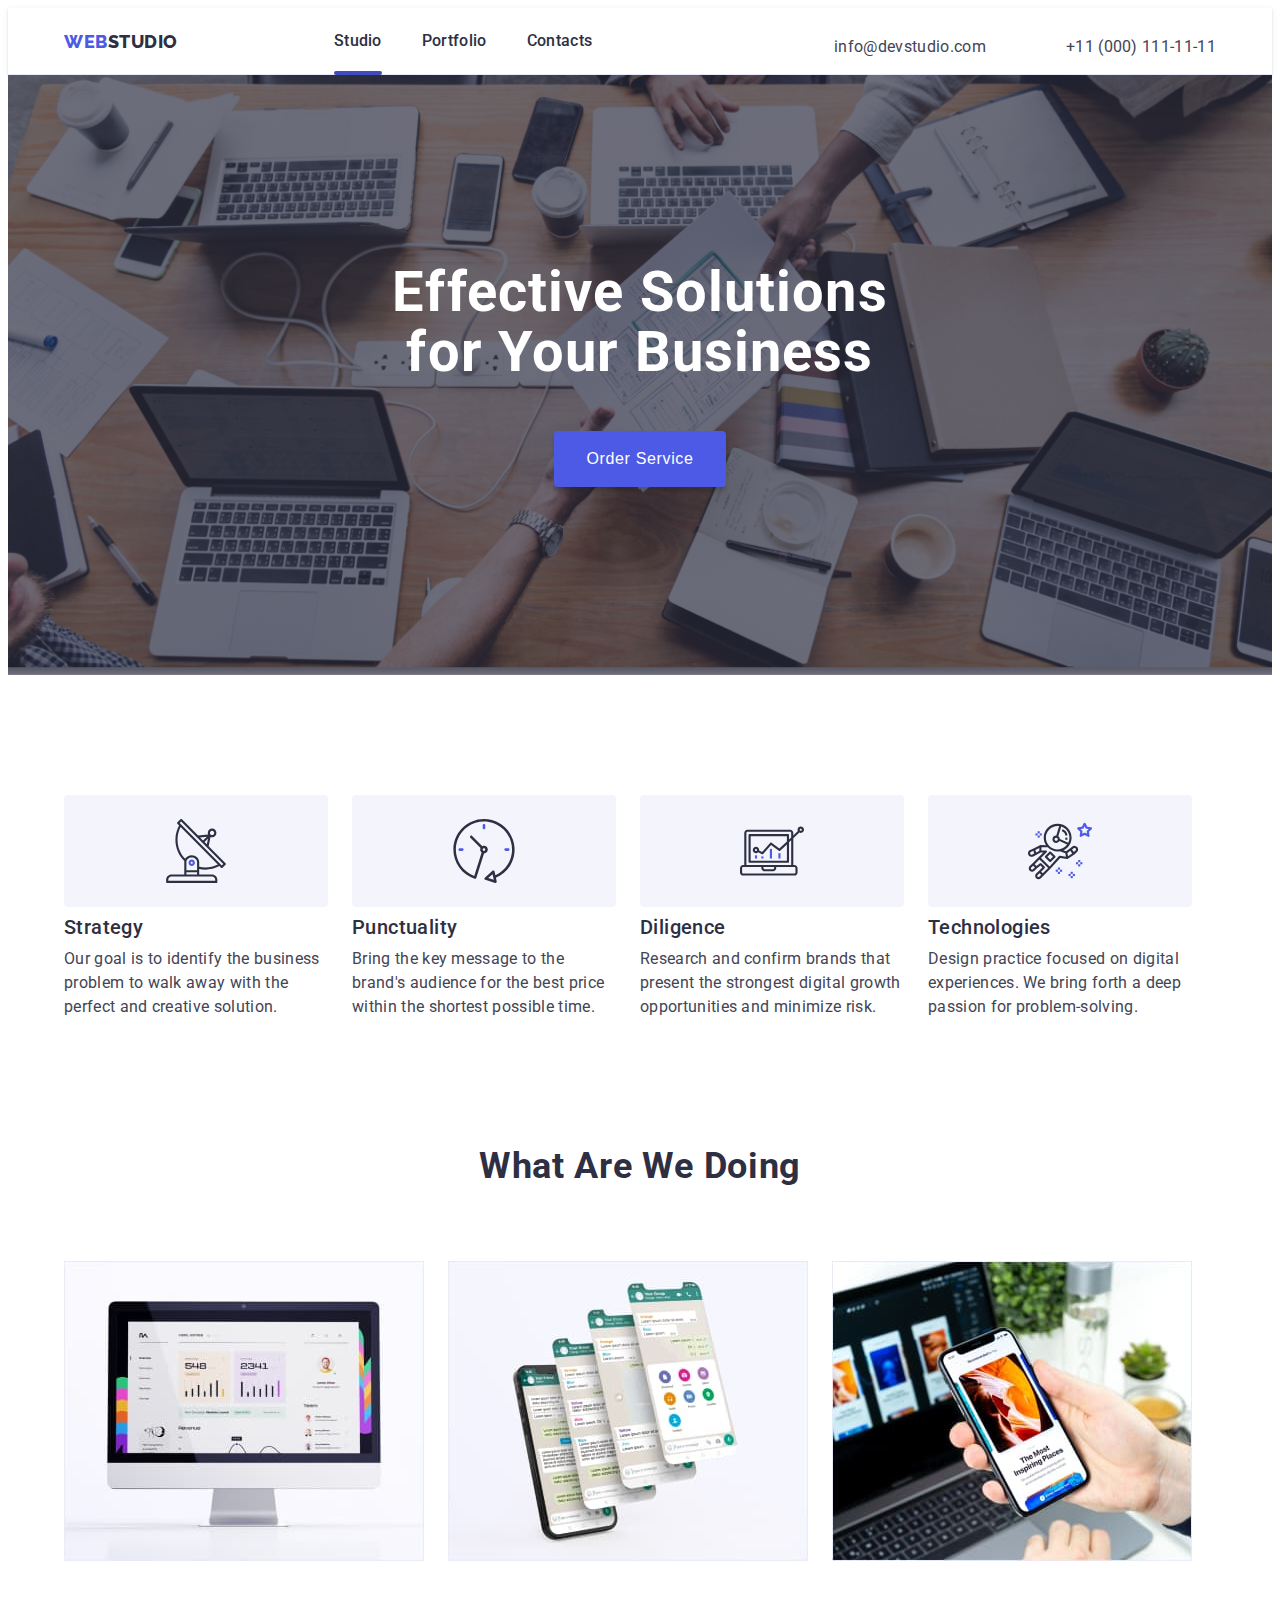
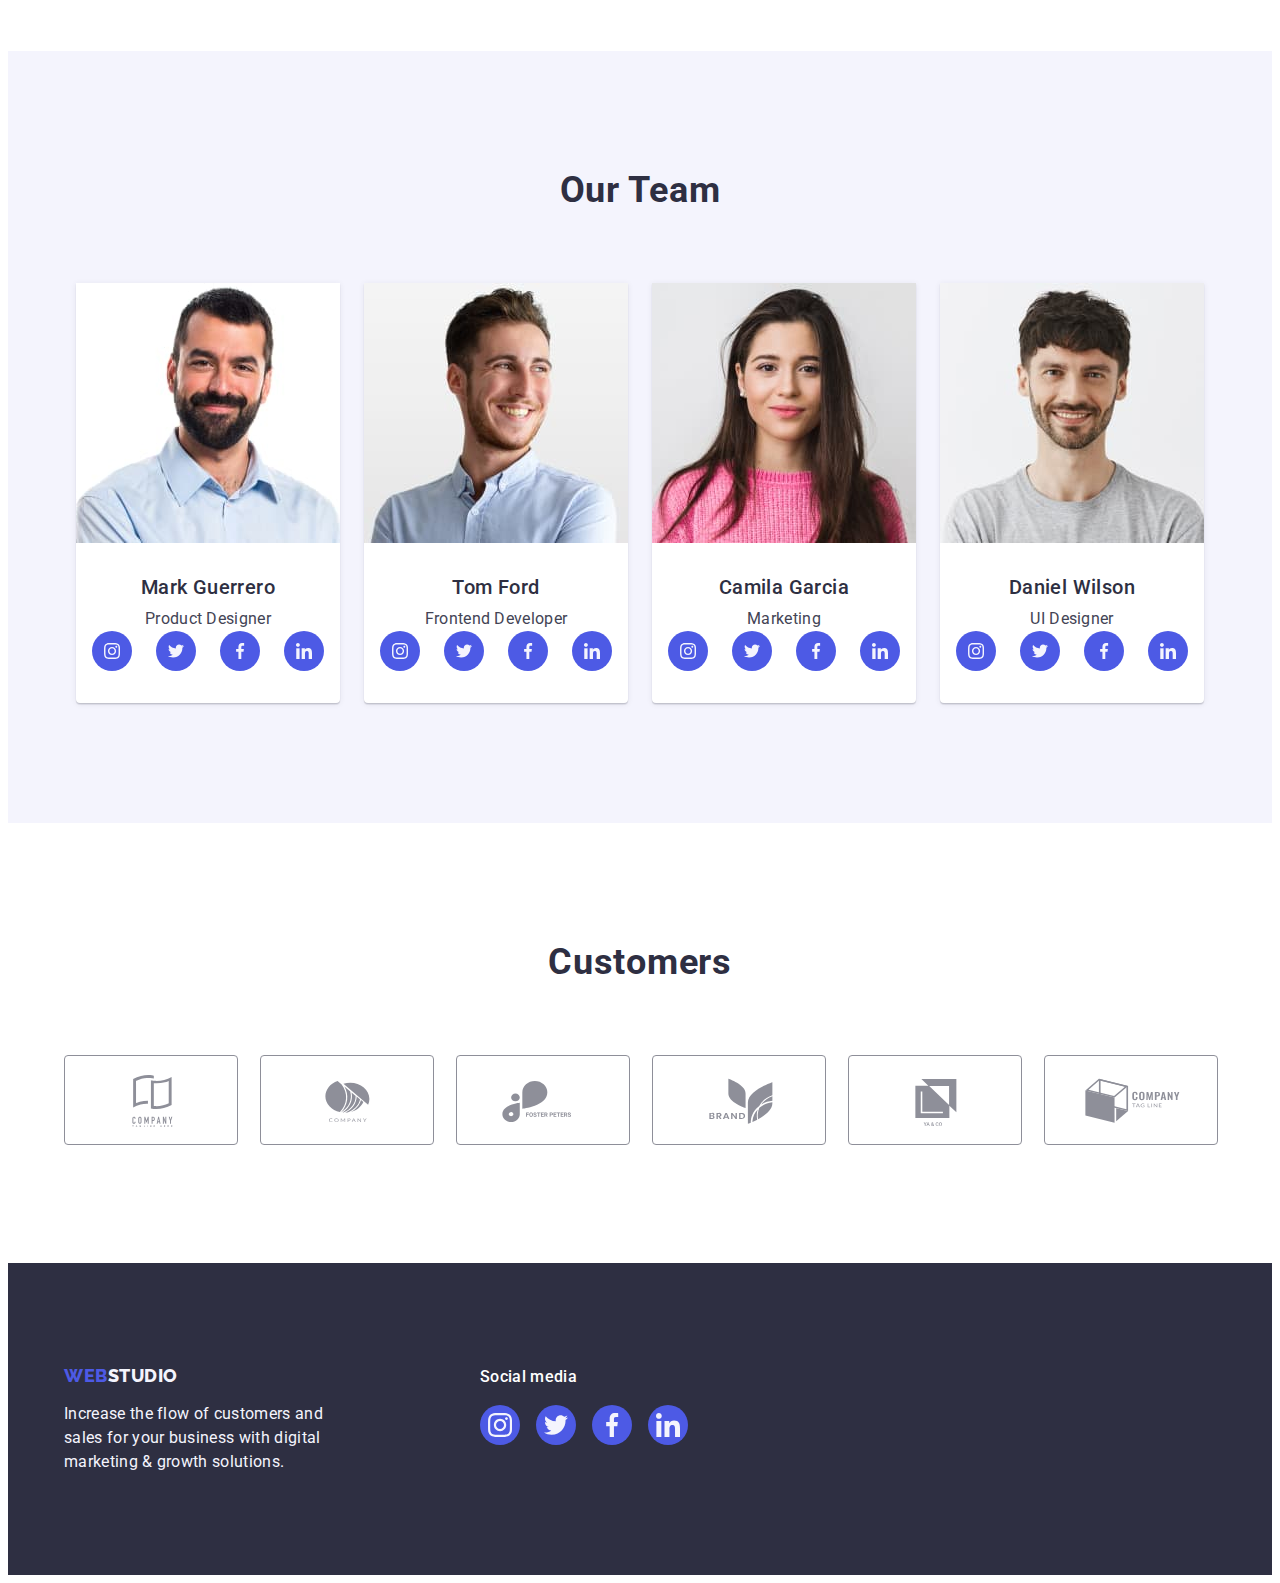
==== commit 865b76f6: "active links" ====
--- a/index.html
+++ b/index.html
@@ -35,12 +35,10 @@
               >
             </li>
             <li class="header-menu-link">
-              <a class="menu-item nav-active-link link" href="./portfolio.html"
-                >Portfolio</a
-              >
+              <a class="menu-item link" href="./portfolio.html">Portfolio</a>
             </li>
             <li class="header-menu-link">
-              <a class="menu-item nav-active-link link" href="">Contacts</a>
+              <a class="menu-item link" href="">Contacts</a>
             </li>
           </ul>
         </nav>
--- a/css/styles.css
+++ b/css/styles.css
@@ -61,7 +61,7 @@
 
 .container {
     max-width: 1152px;
-    padding: 12px 12px;
+    /* padding: 12px 12px; */
     margin: 0 auto;
 }
 
@@ -77,7 +77,6 @@
 }
 
 .page-navigation{
-    padding: 24px 0px;
     display: flex;
     align-items: center;
 }
@@ -124,8 +123,9 @@
     transition-property: color;
     transition-duration: transform var(--duration);
     transition-timing-function: var(--timing-function);
-    
-}
+    padding: 24px 0;
+}
+
 .menu-item:hover,
 .menu-item:focus {
     color: var(--ocean-button-color);
@@ -136,21 +136,21 @@
 }
 
 .nav-active-link::after {
+    display: block;
+    content: "";
     position: absolute;
     left: 0;
     bottom: -1px;
     /* top: calc(100% - 4px); */
-    display: block;
-    content: ;
     width: 100%;
     height: 4px;
     border-radius: 2px;
-    color: var(--ocean-button-color);
+    background-color: var(--ocean-button-color);
 }
 
 .header-menu-link {
-margin-left: 40px;
-padding: 24px 0;
+    margin-left: 40px;
+    /* padding: 24px 0; */
 }
 
 .contact {
@@ -447,10 +447,6 @@
     background-color: var(--ocean-button-color);
 }
 
-.social-links-footer {
-    display: flex;
-    text-align: center;
-}
 
 .social-link-footer {
     display: flex;
@@ -656,7 +652,7 @@
 }
 
 .social-links-footer {
-    display: flex;
+    display: block;
 }
 
 .social-icons {
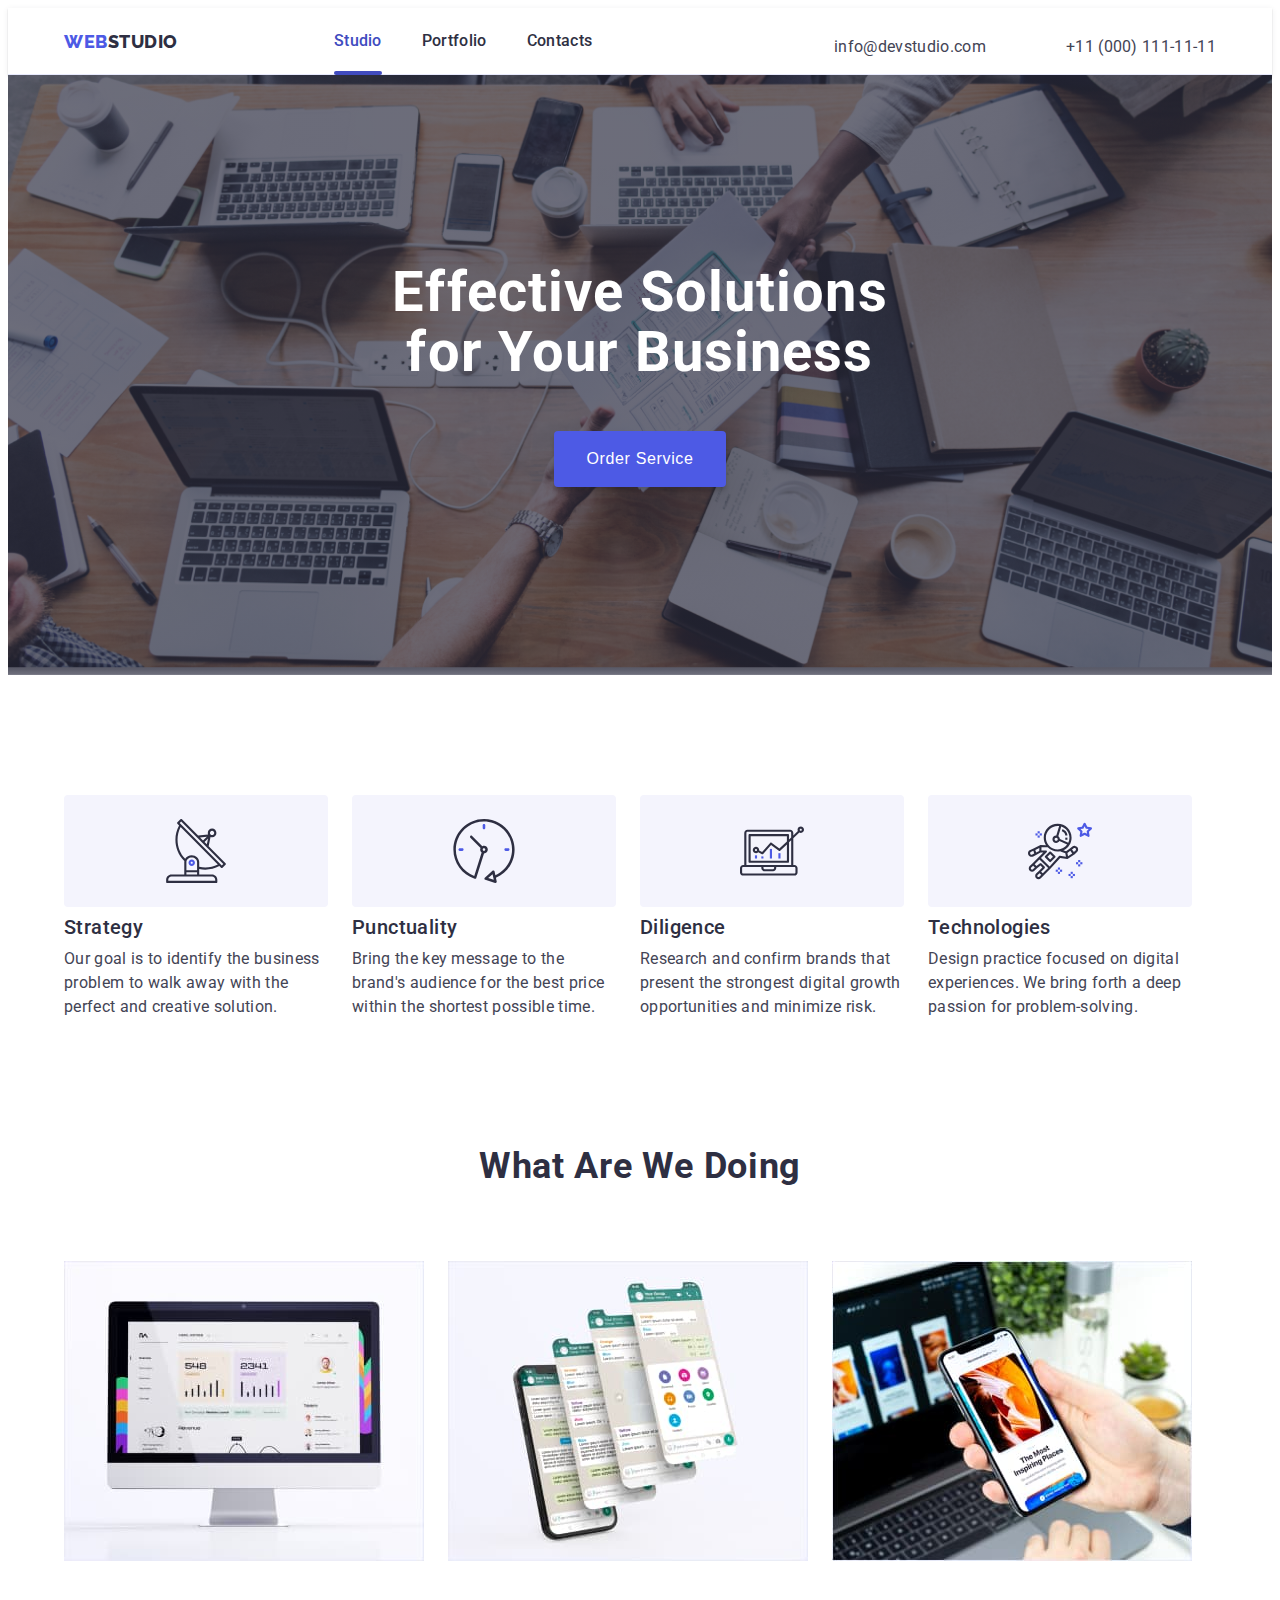
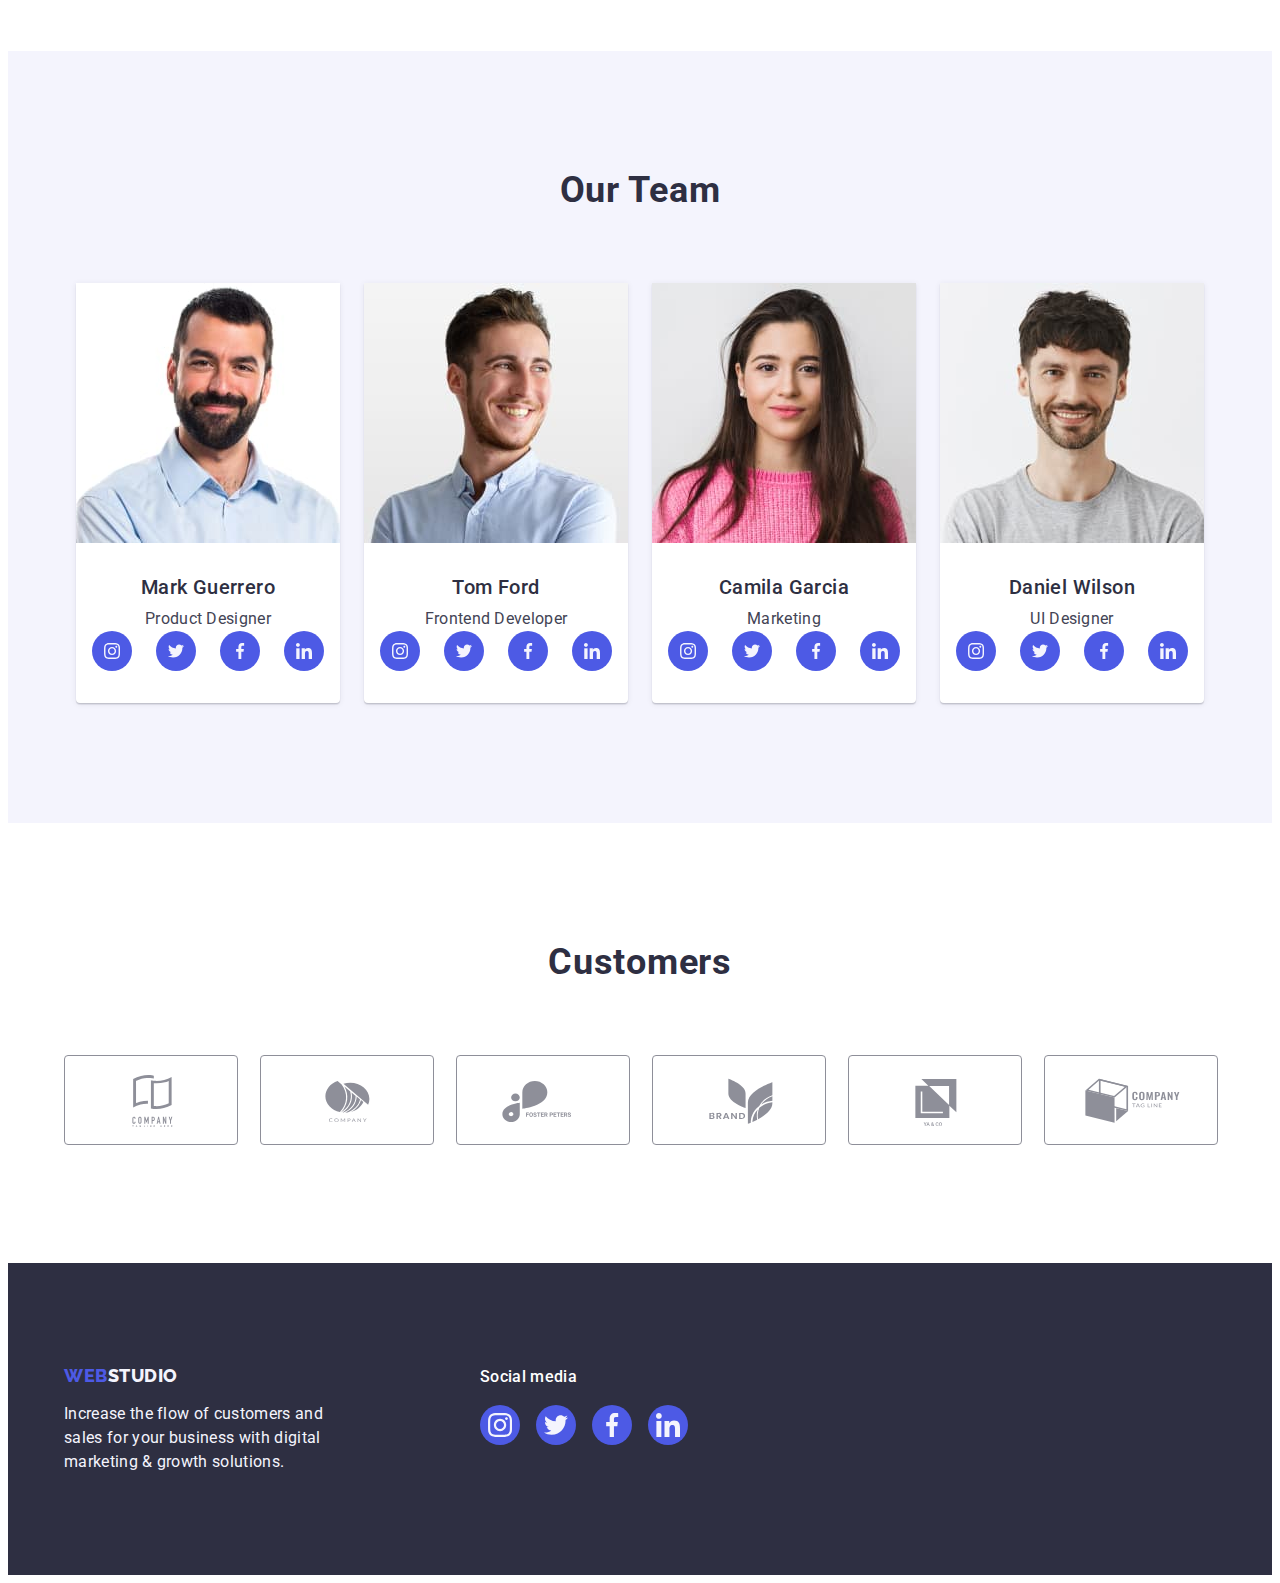
==== commit e1e71894: "correction" ====
--- a/index.html
+++ b/index.html
@@ -455,7 +455,7 @@
     <div class="modal is-hidden" data-modal>
       <div class="backdrop">
         <button class="close-button" type="button" data-modal-close>
-          <svg class="modal-btn-close">
+          <svg class="modal-btn-close" width="8" height="8">
             <use href="./images/icons.svg#icon-close-cross"></use>
           </svg>
         </button>
--- a/css/styles.css
+++ b/css/styles.css
@@ -120,10 +120,10 @@
 .menu-item {
     color: var(--main-text-color);
     display: inline-block;
+    padding: 24px 0;
     transition-property: color;
-    transition-duration: transform var(--duration);
-    transition-timing-function: var(--timing-function);
-    padding: 24px 0;
+    transition-duration: 250ms;
+    transition-timing-function: cubic-bezier(0.4, 0, 0.2, 1);
 }
 
 .menu-item:hover,
@@ -133,6 +133,7 @@
 
 .nav-active-link {
     position: relative;
+    color: var(--ocean-button-color);
 }
 
 .nav-active-link::after {
@@ -162,8 +163,8 @@
     padding: 24px 0px;
     margin-left: 40px;
     transition-property: color;
-    transition-duration: transform var(--duration);
-    transition-timing-function: var(--timing-function);
+    transition-duration: 250ms;
+    transition-timing-function: cubic-bezier(0.4, 0, 0.2, 1);
 }
 
 .contact:hover,
@@ -230,9 +231,9 @@
     line-height: 1.5;
     background-color: var(--purple-color);
     color: var(--additional-text-color);
-    transition-duration: transform var(--duration);
-    transition-property: color;
-    transition-timing-function: var(--timing-function);
+    transition-property: background-color;
+    transition-duration: 250ms;
+    transition-timing-function: cubic-bezier(0.4, 0, 0.2, 1);   
 }
 
 
@@ -265,9 +266,9 @@
     border: 1px solid var(--cornflower-color);
     color: var(--purple-color);
     background: var(--additional-background-color);
-    transition-duration: transform var(--duration);
     transition-property: color;
-    transition-timing-function: var(--timing-function);
+    transition-duration: 250ms;
+    transition-timing-function: cubic-bezier(0.4, 0, 0.2, 1);
 }
 
 .second-page-button:hover,
@@ -427,6 +428,7 @@
     gap: 24px;
     border-radius: 0px 0px 4px 4px;
     box-shadow: 0px 2px 1px 0px rgba(46, 47, 66, 0.08), 0px 1px 1px 0px rgba(46, 47, 66, 0.16), 0px 1px 6px 0px rgba(46, 47, 66, 0.08);
+
 }
 
 .social-link {
@@ -437,9 +439,9 @@
     width: 100%;
     height: 100%;
     background-color: var(--purple-color);
-    transition-duration: transform var(--duration);
-    transition-property: color;
-    transition-timing-function: var(--timing-function);
+    transition-property: background-color;
+    transition-duration: 250ms;
+    transition-timing-function: cubic-bezier(0.4, 0, 0.2, 1);
 }
 
 .social-link:hover,
@@ -455,7 +457,10 @@
     border-radius: 50%;
     width: 100%;
     height: 100%;
-    background-color: var(--purple-color);  
+    background-color: var(--purple-color); 
+    transition-property: background-color;
+    transition-duration: 250ms;
+    transition-timing-function: cubic-bezier(0.4, 0, 0.2, 1);
 }
 
 .social-link-footer:hover,
@@ -534,9 +539,9 @@
     align-items: center;
     justify-content: center;
     color: var(--lightslate-color);
-    transition-duration: transform var(--duration);
-    transition-property: color;
-    transition-timing-function: var(--timing-function);
+    transition-property: border-color, color;
+    transition-duration: 250ms;
+    transition-timing-function: cubic-bezier(0.4, 0, 0.2, 1);
 }
 
 .logo-company-link:hover,
@@ -587,7 +592,7 @@
 
 
 .gallery-item {
-flex-basis: calc((100% - 48px) / 3);
+    flex-basis: calc((100% - 48px) / 3);
 }
 
 .gallery-item-link {
@@ -617,8 +622,8 @@
     color: var(--additional-background-color);
     background: var(--purple-color);
     transform: translateY(100%);
-    transition: transform var(--duration);
-    transition-timing-function: var(--timing-function);
+    transition-duration: 250ms;
+    transition-timing-function: cubic-bezier(0.4, 0, 0.2, 1);
 
 }
 
@@ -670,9 +675,9 @@
 .social-staff-list-footer {
     display: flex;
     gap: 16px;
-    transition-duration: transform var(--duration);
     transition-property: color;
-    transition-timing-function: var(--timing-function);
+    transition-duration: 250ms;
+    transition-timing-function: cubic-bezier(0.4, 0, 0.2, 1);
 
 }
 
@@ -700,10 +705,10 @@
 .modal {
     position: fixed;
     transition-property: visibility, opacity, transform;
-    transition-duration: var(--duration);
-    transition-timing-function: var(--timing-function);
+    transition-duration: 250ms;
+    transition-timing-function: cubic-bezier(0.4, 0, 0.2, 1);
     width: 100%;
-    height: 100vh;
+    min-height: 584px;
     left: 0;
     top: 0;
     background: rgba(46, 47, 66, 0.40);
@@ -722,6 +727,7 @@
 }
 
 .close-button {
+    padding: 0;
     display: flex;
     justify-content: center;
     align-items: center;
@@ -733,11 +739,21 @@
     position: absolute;
     top: 24px;
     right: 24px;
+    transition-property: background-color;
+    transition-duration: 250ms;
+    transition-timing-function: cubic-bezier(0.4, 0, 0.2, 1);
         
 }
 
+.close-button:hover,
+.close-button:focus {
+    background-color: #404bbf;
+    border: none;
+}
+
 .modal-btn-close {
-    width: 8px;
-    height: 8px;
-}
-
+   transition-property: fill;
+   transition-duration: 250ms;
+   transition-timing-function: cubic-bezier(0.4, 0, 0.2, 1);
+}
+
